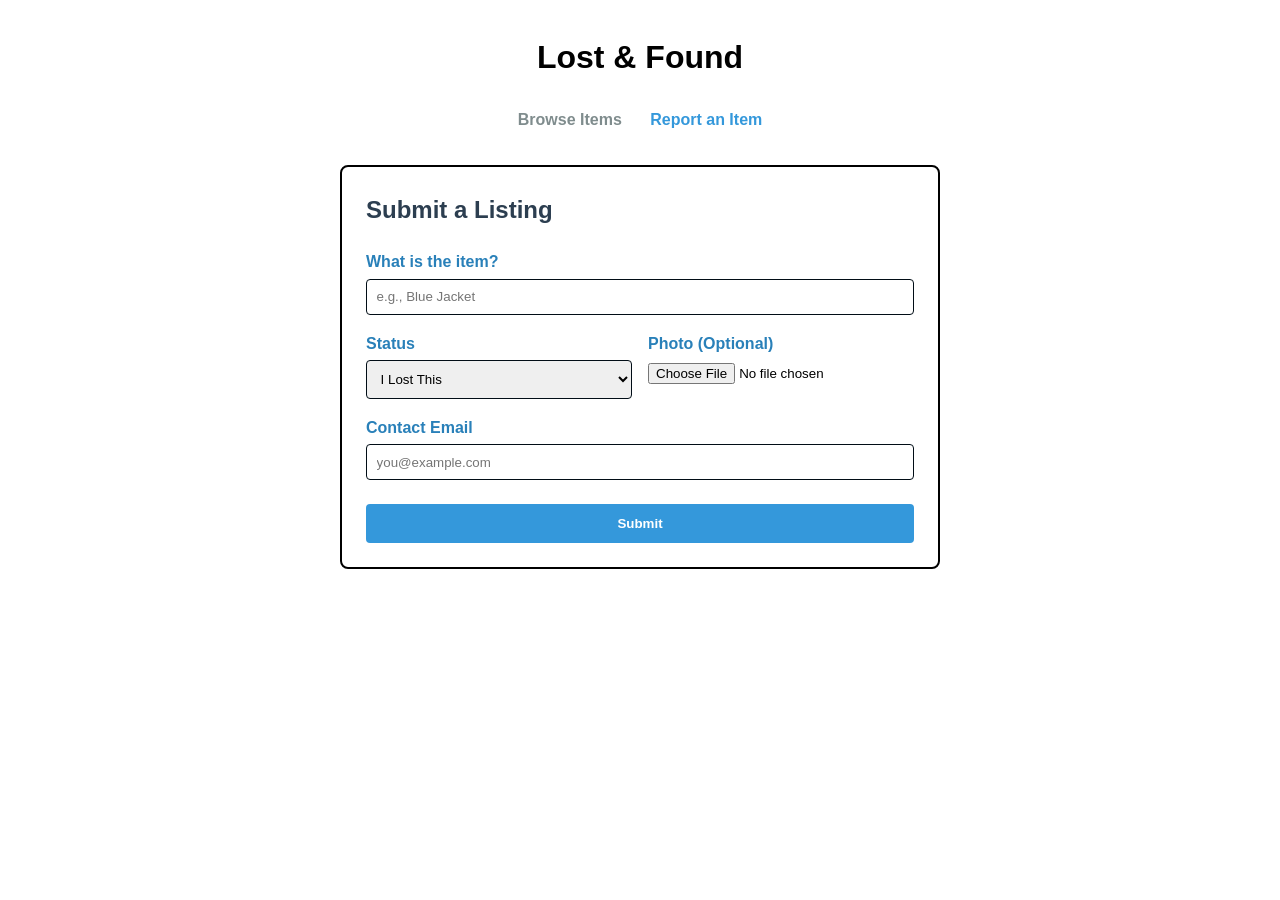
==== report.html @ 5351deac "added the logic" ====
<!DOCTYPE html>
<html lang="en">
<head>
    <meta charset="UTF-8">
    <meta name="viewport" content="width=device-width, initial-scale=1.0">
    <title>Report Item - Lost & Found</title>
    <link rel="stylesheet" href="style.css">
</head>
<body>

    <header>
        <h1> Lost & Found</h1>
        <nav style="margin-top: 1.5rem;">
            <a href="index.html" style="margin-right: 1.5rem; font-weight: bold; color: #7f8c8d; text-decoration: none;"
            >Browse Items</a>
            <a href="report.html" style="font-weight: bold; color: #3498db; text-decoration: none;"
            >Report an Item</a>
        </nav>
    </header>

    <main>
        <section>
            <h2 style="margin-top: 0; color: #2c3e50;">Submit a Listing</h2>
            
            <form id="item-form">
                <label>What is the item?</label>
                <input type="text" id="title" required placeholder="e.g., Blue Jacket">
                
                <fieldset>
                    <div>
                        <label>Status</label>
                        <select id="type">
                            <option value="Lost">I Lost This</option>
                            <option value="Found">I Found This</option>
                        </select>
                    </div>
                    <div>
                        <label>Photo (Optional)</label>
                        <input type="file" id="image" accept="image/*">
                    </div>
                </fieldset>

                <label>Contact Email</label>
                <input type="email" id="contact" required placeholder="you@example.com">

                <button type="submit">Submit</button>
            </form>
        </section>
    </main>

    <script src="app.js"></script>
</body>
</html>
---- style.css ----
body {
    font-family: sans-serif;
    line-height: 1.6;
    margin: 2rem auto;
    max-width: 600px;
    padding: 0 1rem;
}

header {
    text-align: center;
    margin-bottom: 2rem;
}

header h1 {
    color: #000000; 
}

section {
    border: 2px solid #000000;
    border-radius: 8px; 
    padding: 1.5rem;
    margin-bottom: 2rem;
}

label {
    display: block;
    font-weight: bold;
    color: #2980b9; 
    margin: 1rem 0 0.25rem 0;
}

input[type="text"],
input[type="email"],
select {
    width: 100%;
    padding: 0.6rem;
    border: 1px solid #010d16;
    border-radius: 4px;
    box-sizing: border-box;
    font-family: inherit;
}

input:focus, select:focus {
    outline: none;
    border-color: #3498db;
}


fieldset {
    border: none;
    padding: 0;
    margin: 0;
    display: flex;
    gap: 1rem;
}

fieldset div {
    flex: 1;
}

button {
    width: 100%;
    padding: 0.75rem;
    background: #3498db; 
    color: #fff;
    border: none;
    border-radius: 4px;
    font-weight: bold;
    cursor: pointer;
    margin-top: 1.5rem;
}

button:hover {
    background: #2980b9; 
}
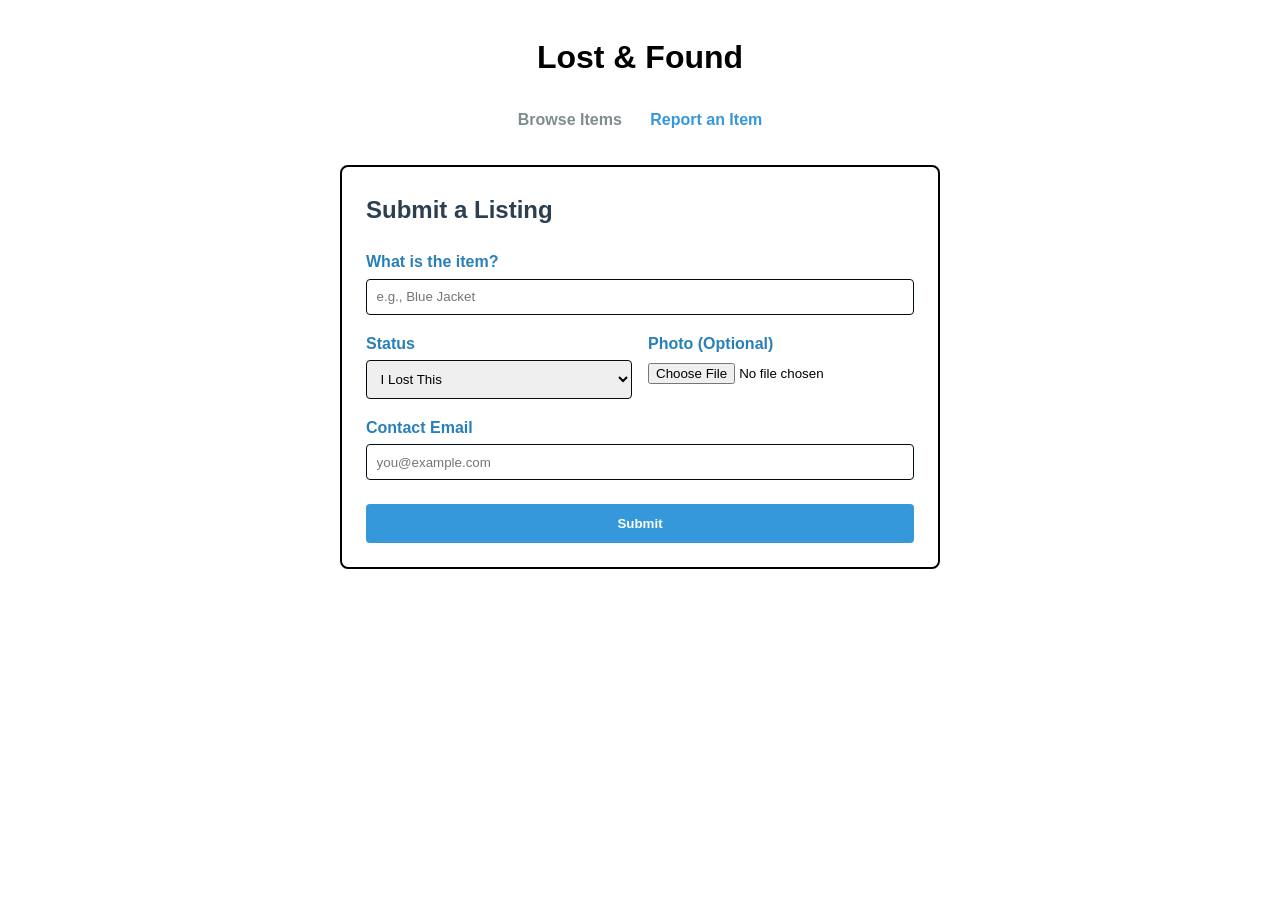
==== commit 178d952e: "structure up and update the code" ====
--- a/report.html
+++ b/report.html
@@ -48,6 +48,6 @@
         </section>
     </main>
 
-    <script src="app.js"></script>
+    <script src="report.js"></script>
 </body>
 </html>
